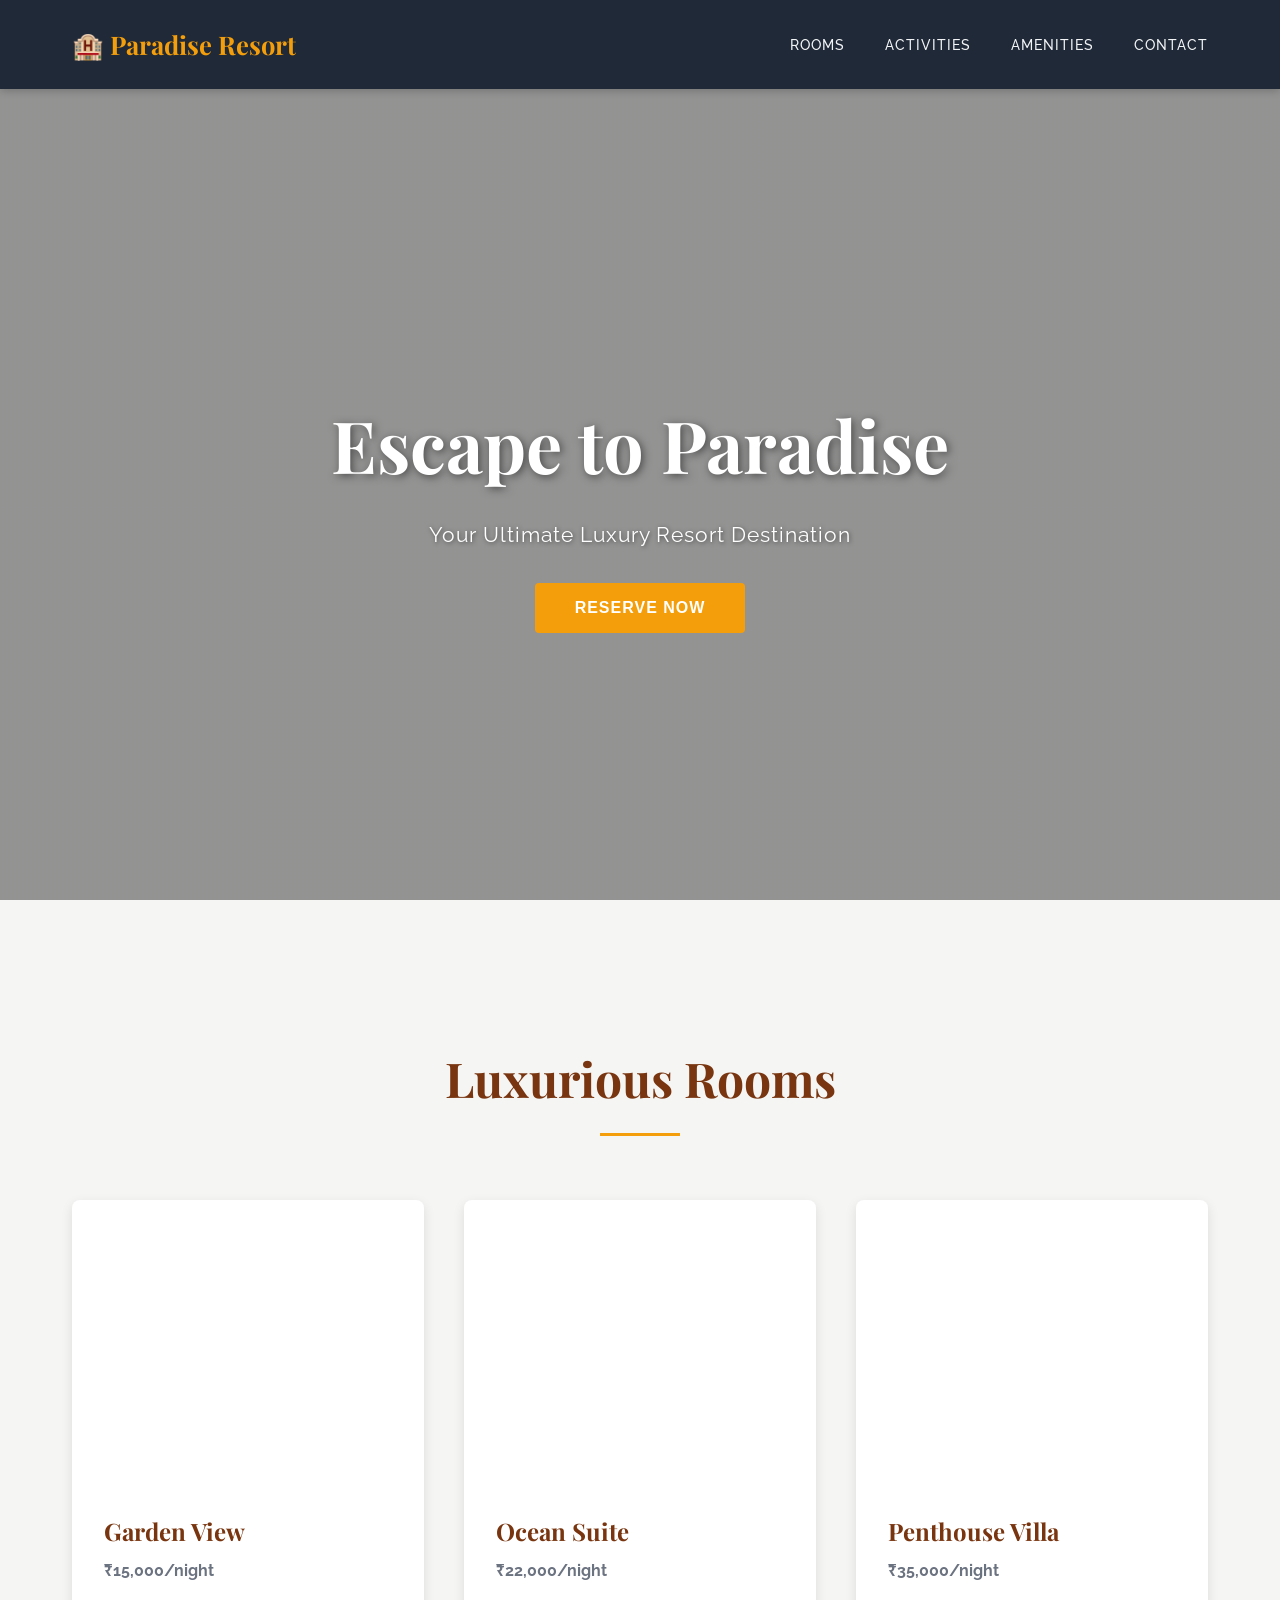
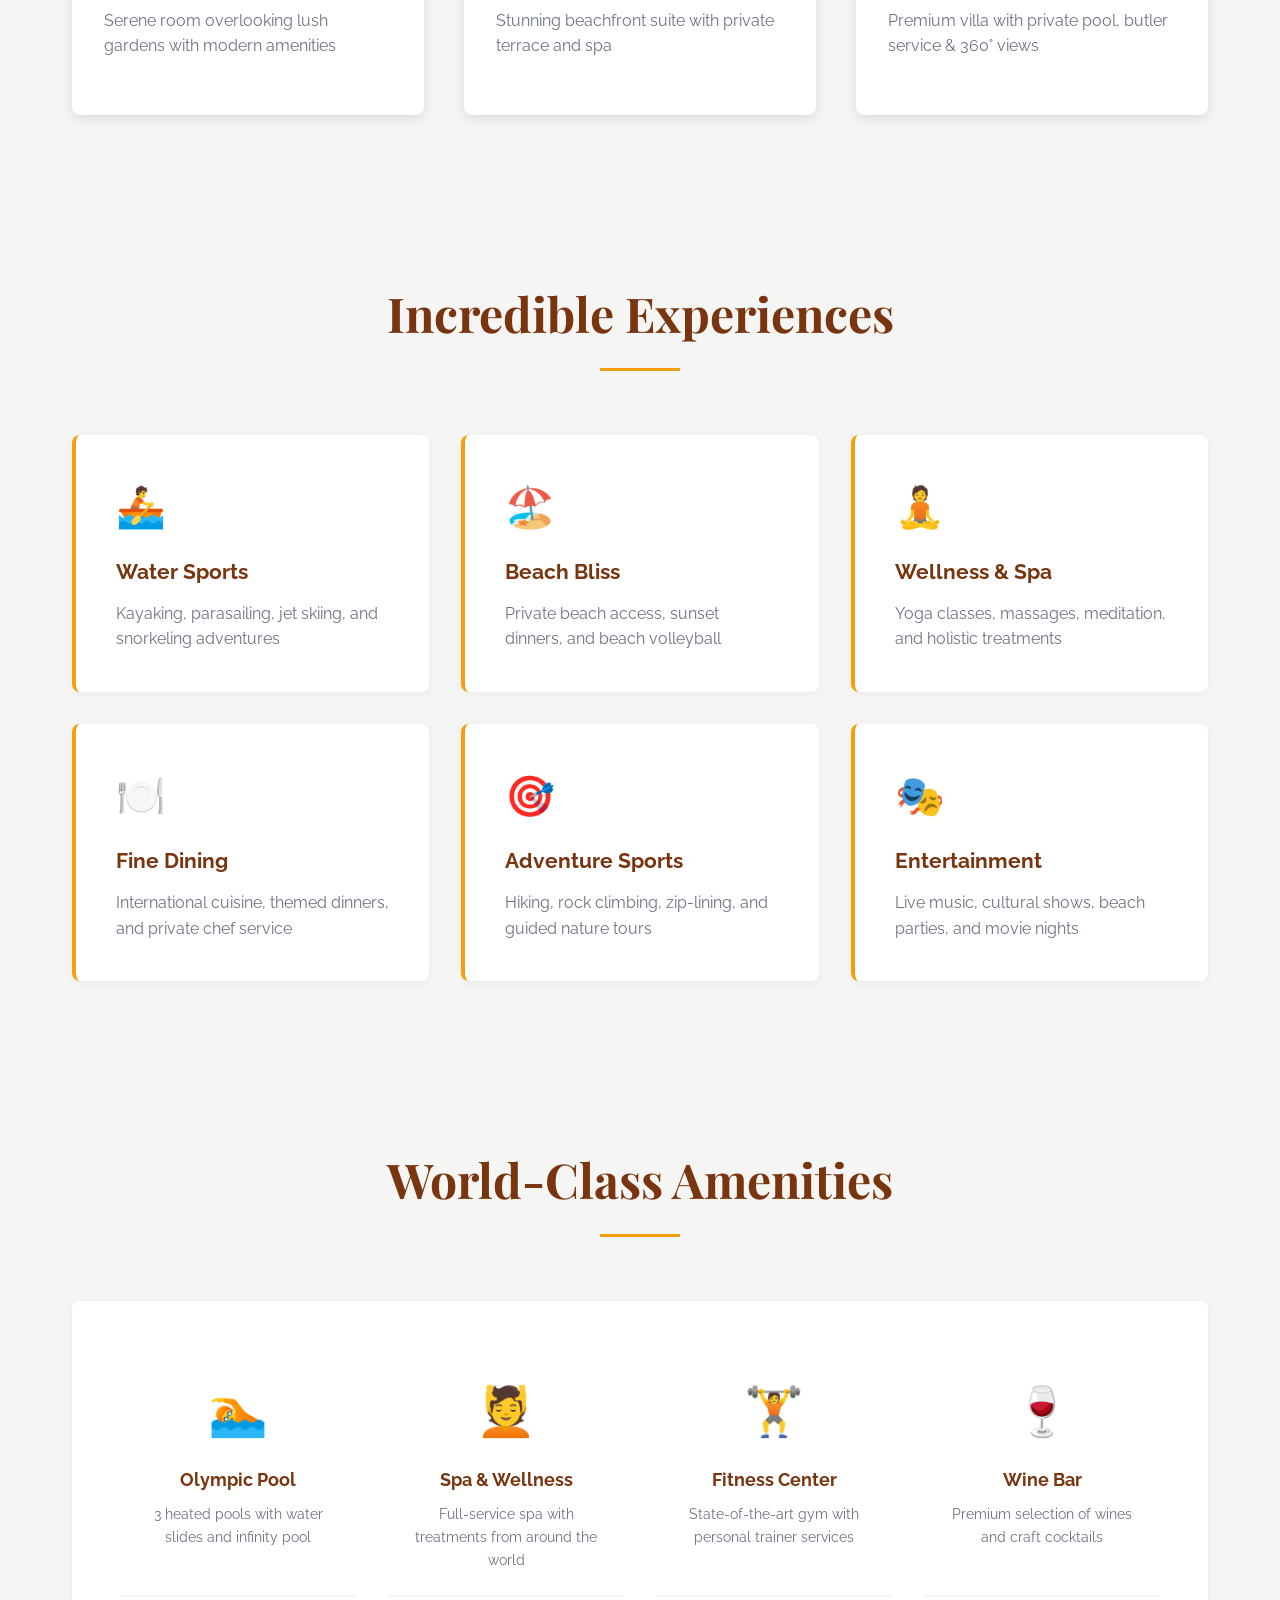
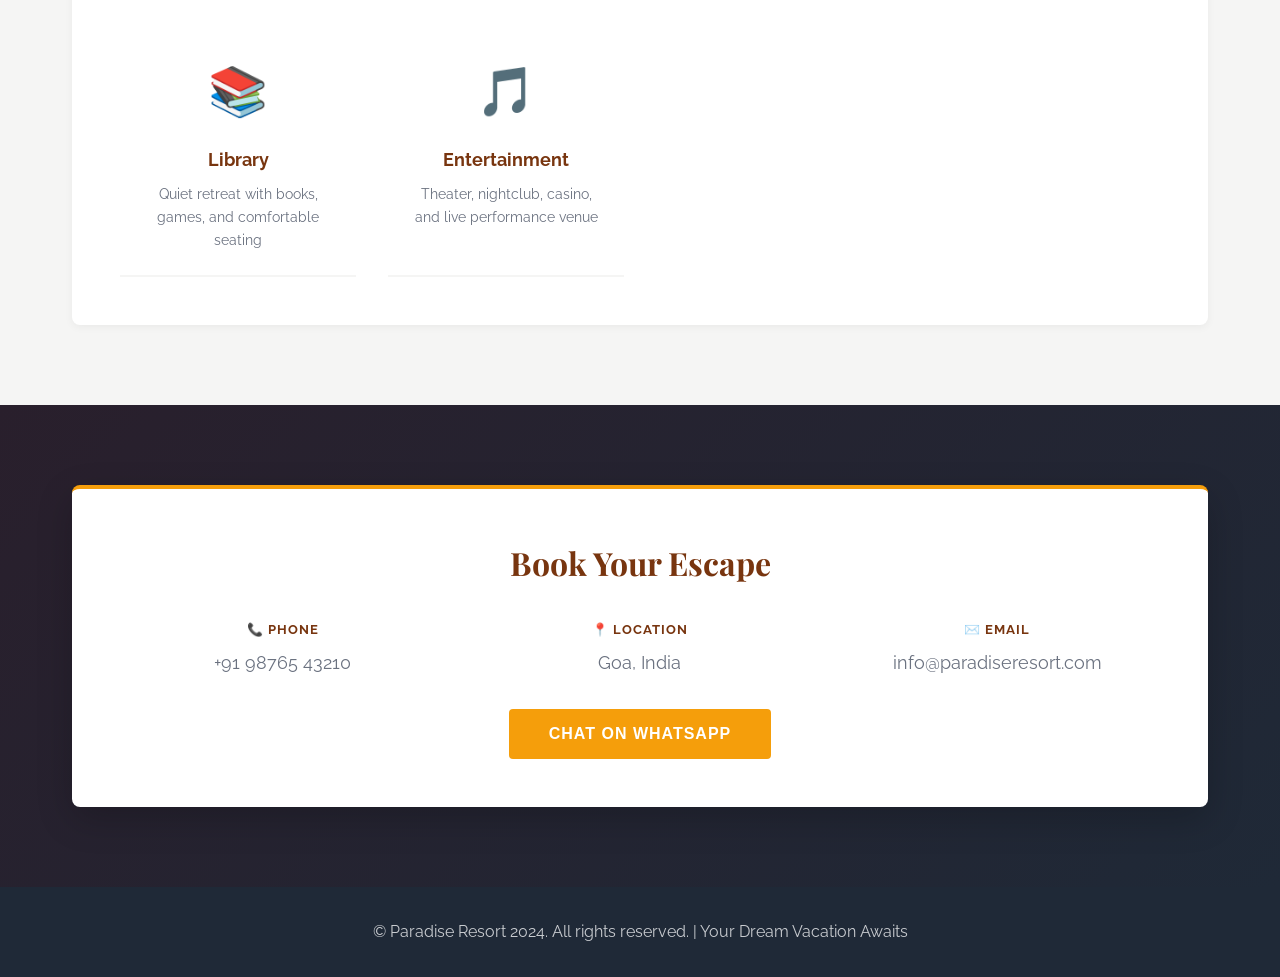
==== templates/index.html @ f2bc682b "Initial deployment of resort demo site" ====
<!DOCTYPE html>
<html lang="en">
<head>
    <meta charset="UTF-8">
    <meta name="viewport" content="width=device-width, initial-scale=1.0">
    <title>Luxury Resort | Paradise Awaits</title>
    <link href="https://fonts.googleapis.com/css2?family=Playfair+Display:wght@400;700&family=Raleway:wght@300;400;600;700&display=swap" rel="stylesheet">
    <style>
        * {
            margin: 0;
            padding: 0;
            box-sizing: border-box;
        }

        :root {
            --primary: #78350f;
            --primary-light: #92400e;
            --secondary: #dcfce7;
            --accent: #f59e0b;
            --bg-dark: #1f2937;
            --bg-light: #f5f5f4;
            --text-dark: #1f2937;
            --text-light: #6b7280;
        }

        body {
            font-family: 'Raleway', sans-serif;
            background-color: var(--bg-light);
            color: var(--text-dark);
            line-height: 1.6;
        }

        /* Navigation */
        nav {
            background-color: var(--bg-dark);
            padding: 1.5rem 0;
            position: fixed;
            width: 100%;
            top: 0;
            z-index: 100;
            box-shadow: 0 2px 8px rgba(0,0,0,0.2);
        }

        .container {
            max-width: 1200px;
            margin: 0 auto;
            padding: 0 2rem;
        }

        nav .container {
            display: flex;
            justify-content: space-between;
            align-items: center;
        }

        .logo {
            font-family: 'Playfair Display', serif;
            font-size: 1.6rem;
            font-weight: 700;
            color: var(--accent);
        }

        .nav-links {
            display: flex;
            gap: 2.5rem;
            list-style: none;
        }

        .nav-links a {
            color: #f3f4f6;
            text-decoration: none;
            font-weight: 500;
            font-size: 0.9rem;
            transition: color 0.3s;
            text-transform: uppercase;
            letter-spacing: 1px;
        }

        .nav-links a:hover {
            color: var(--accent);
        }

        /* Hero Section */
        .hero {
            background: linear-gradient(rgba(0, 0, 0, 0.4), rgba(0, 0, 0, 0.4)), url('https://images.unsplash.com/photo-1507525428480-e7e60b5f5c03?w=1200&h=700&fit=crop');
            background-size: cover;
            background-position: center;
            background-attachment: fixed;
            height: 100vh;
            display: flex;
            align-items: center;
            justify-content: center;
            text-align: center;
            color: white;
            margin-top: 60px;
            position: relative;
        }

        .hero-content h1 {
            font-family: 'Playfair Display', serif;
            font-size: 4.5rem;
            margin-bottom: 1rem;
            text-shadow: 2px 2px 8px rgba(0,0,0,0.5);
        }

        .hero-content p {
            font-size: 1.3rem;
            margin-bottom: 2rem;
            text-shadow: 1px 1px 4px rgba(0,0,0,0.5);
            letter-spacing: 1px;
        }

        .btn {
            display: inline-block;
            padding: 1rem 2.5rem;
            background-color: var(--accent);
            color: white;
            text-decoration: none;
            border-radius: 4px;
            font-weight: 600;
            transition: all 0.3s;
            cursor: pointer;
            border: none;
            font-size: 1rem;
            text-transform: uppercase;
            letter-spacing: 1px;
        }

        .btn:hover {
            background-color: #dc2626;
            transform: translateY(-3px);
            box-shadow: 0 8px 16px rgba(245, 158, 11, 0.3);
        }

        /* Sections */
        section {
            padding: 5rem 0;
        }

        section h2 {
            font-family: 'Playfair Display', serif;
            font-size: 3rem;
            margin-bottom: 3rem;
            text-align: center;
            color: var(--primary);
            position: relative;
            padding-bottom: 1rem;
        }

        section h2::after {
            content: '';
            display: block;
            width: 80px;
            height: 3px;
            background-color: var(--accent);
            margin: 1rem auto 0;
        }

        /* Rooms Section */
        .rooms-grid {
            display: grid;
            grid-template-columns: repeat(auto-fit, minmax(320px, 1fr));
            gap: 2.5rem;
        }

        .room-card {
            background-color: white;
            border-radius: 8px;
            overflow: hidden;
            box-shadow: 0 4px 12px rgba(0,0,0,0.1);
            transition: all 0.3s;
        }

        .room-card:hover {
            transform: translateY(-8px);
            box-shadow: 0 12px 24px rgba(0,0,0,0.15);
        }

        .room-image {
            width: 100%;
            height: 280px;
            background-size: cover;
            background-position: center;
            position: relative;
        }

        .room-info {
            padding: 2rem;
        }

        .room-info h3 {
            font-family: 'Playfair Display', serif;
            font-size: 1.5rem;
            color: var(--primary);
            margin-bottom: 0.5rem;
        }

        .room-price {
            color: var(--accent);
            font-size: 1rem;
            font-weight: 700;
            margin-bottom: 1rem;
        }

        .room-info p {
            color: var(--text-light);
            margin-bottom: 1.5rem;
        }

        /* Activities Section */
        .activities-grid {
            display: grid;
            grid-template-columns: repeat(auto-fit, minmax(280px, 1fr));
            gap: 2rem;
        }

        .activity-card {
            background-color: white;
            padding: 2.5rem;
            border-radius: 8px;
            border-left: 4px solid var(--accent);
            box-shadow: 0 2px 8px rgba(0,0,0,0.05);
            transition: all 0.3s;
        }

        .activity-card:hover {
            box-shadow: 0 8px 16px rgba(0,0,0,0.1);
        }

        .activity-icon {
            font-size: 2.5rem;
            margin-bottom: 1rem;
        }

        .activity-card h3 {
            font-size: 1.3rem;
            color: var(--primary);
            margin-bottom: 0.8rem;
        }

        .activity-card p {
            color: var(--text-light);
        }

        /* Amenities Section */
        .amenities-list {
            background-color: white;
            padding: 3rem;
            border-radius: 8px;
            box-shadow: 0 2px 8px rgba(0,0,0,0.05);
        }

        .amenities-grid {
            display: grid;
            grid-template-columns: repeat(auto-fit, minmax(200px, 1fr));
            gap: 2rem;
        }

        .amenity {
            padding: 1.5rem;
            text-align: center;
            border-bottom: 2px solid var(--bg-light);
        }

        .amenity:hover {
            border-bottom-color: var(--accent);
        }

        .amenity-icon {
            font-size: 3rem;
            margin-bottom: 1rem;
        }

        .amenity h4 {
            font-size: 1.1rem;
            color: var(--primary);
            margin-bottom: 0.5rem;
        }

        .amenity p {
            color: var(--text-light);
            font-size: 0.9rem;
        }

        /* Contact Section */
        .contact-section {
            background: linear-gradient(135deg, #291f2c 0%, #1f2937 100%);
        }

        .contact-box {
            background-color: white;
            padding: 3rem;
            border-radius: 8px;
            box-shadow: 0 12px 36px rgba(0,0,0,0.2);
            text-align: center;
            border-top: 4px solid var(--accent);
        }

        .contact-box h3 {
            font-family: 'Playfair Display', serif;
            font-size: 2rem;
            color: var(--primary);
            margin-bottom: 2rem;
        }

        .contact-info {
            display: grid;
            grid-template-columns: repeat(auto-fit, minmax(180px, 1fr));
            gap: 2rem;
            margin-bottom: 2rem;
        }

        .contact-item label {
            display: block;
            font-weight: 700;
            color: var(--primary);
            margin-bottom: 0.5rem;
            text-transform: uppercase;
            font-size: 0.8rem;
            letter-spacing: 1px;
        }

        .contact-item p {
            color: var(--text-light);
            font-size: 1.1rem;
        }

        /* Footer */
        footer {
            background-color: var(--bg-dark);
            color: #f3f4f6;
            padding: 2rem 0;
            text-align: center;
        }

        footer p {
            opacity: 0.8;
        }

        /* Responsive */
        @media (max-width: 768px) {
            .hero-content h1 {
                font-size: 2.5rem;
            }

            section h2 {
                font-size: 2rem;
            }

            .nav-links {
                gap: 1rem;
                font-size: 0.8rem;
            }
        }
    </style>
</head>
<body>
    <script src="../assets/inject-data.js"></script>
    <script>
        window.TEMPLATE_CATEGORY = 'resort';
    </script>

    <!-- Navigation -->
    <nav>
        <div class="container">
            <div class="logo">🏨 <span id="resortName">Paradise Resort</span></div>
            <ul class="nav-links">
                <li><a href="#rooms">Rooms</a></li>
                <li><a href="#activities">Activities</a></li>
                <li><a href="#amenities">Amenities</a></li>
                <li><a href="#contact">Contact</a></li>
            </ul>
        </div>
    </nav>

    <!-- Hero Section -->
    <section class="hero">
        <div class="hero-content">
            <h1>Escape to Paradise</h1>
            <p>Your Ultimate Luxury Resort Destination</p>
            <button class="btn" id="bookBtn">Reserve Now</button>
        </div>
    </section>

    <!-- Rooms Section -->
    <section id="rooms">
        <div class="container">
            <h2>Luxurious Rooms</h2>
            <div class="rooms-grid">
                <div class="room-card">
                    <div class="room-image" style="background-image: url('https://images.unsplash.com/photo-1631049307264-da0ec9d70304?w=400&h=280&fit=crop')"></div>
                    <div class="room-info">
                        <h3>Garden View</h3>
                        <p class="room-price">₹15,000/night</p>
                        <p>Serene room overlooking lush gardens with modern amenities</p>
                    </div>
                </div>
                <div class="room-card">
                    <div class="room-image" style="background-image: url('https://images.unsplash.com/photo-1578500494198-246f612d03b3?w=400&h=280&fit=crop')"></div>
                    <div class="room-info">
                        <h3>Ocean Suite</h3>
                        <p class="room-price">₹22,000/night</p>
                        <p>Stunning beachfront suite with private terrace and spa</p>
                    </div>
                </div>
                <div class="room-card">
                    <div class="room-image" style="background-image: url('https://images.unsplash.com/photo-1582719471384-894fbb16e074?w=400&h=280&fit=crop')"></div>
                    <div class="room-info">
                        <h3>Penthouse Villa</h3>
                        <p class="room-price">₹35,000/night</p>
                        <p>Premium villa with private pool, butler service & 360° views</p>
                    </div>
                </div>
            </div>
        </div>
    </section>

    <!-- Activities Section -->
    <section id="activities">
        <div class="container">
            <h2>Incredible Experiences</h2>
            <div class="activities-grid">
                <div class="activity-card">
                    <div class="activity-icon">🚣</div>
                    <h3>Water Sports</h3>
                    <p>Kayaking, parasailing, jet skiing, and snorkeling adventures</p>
                </div>
                <div class="activity-card">
                    <div class="activity-icon">🏖️</div>
                    <h3>Beach Bliss</h3>
                    <p>Private beach access, sunset dinners, and beach volleyball</p>
                </div>
                <div class="activity-card">
                    <div class="activity-icon">🧘</div>
                    <h3>Wellness & Spa</h3>
                    <p>Yoga classes, massages, meditation, and holistic treatments</p>
                </div>
                <div class="activity-card">
                    <div class="activity-icon">🍽️</div>
                    <h3>Fine Dining</h3>
                    <p>International cuisine, themed dinners, and private chef service</p>
                </div>
                <div class="activity-card">
                    <div class="activity-icon">🎯</div>
                    <h3>Adventure Sports</h3>
                    <p>Hiking, rock climbing, zip-lining, and guided nature tours</p>
                </div>
                <div class="activity-card">
                    <div class="activity-icon">🎭</div>
                    <h3>Entertainment</h3>
                    <p>Live music, cultural shows, beach parties, and movie nights</p>
                </div>
            </div>
        </div>
    </section>

    <!-- Amenities Section -->
    <section id="amenities">
        <div class="container">
            <h2>World-Class Amenities</h2>
            <div class="amenities-list">
                <div class="amenities-grid">
                    <div class="amenity">
                        <div class="amenity-icon">🏊</div>
                        <h4>Olympic Pool</h4>
                        <p>3 heated pools with water slides and infinity pool</p>
                    </div>
                    <div class="amenity">
                        <div class="amenity-icon">💆</div>
                        <h4>Spa & Wellness</h4>
                        <p>Full-service spa with treatments from around the world</p>
                    </div>
                    <div class="amenity">
                        <div class="amenity-icon">🏋️</div>
                        <h4>Fitness Center</h4>
                        <p>State-of-the-art gym with personal trainer services</p>
                    </div>
                    <div class="amenity">
                        <div class="amenity-icon">🍷</div>
                        <h4>Wine Bar</h4>
                        <p>Premium selection of wines and craft cocktails</p>
                    </div>
                    <div class="amenity">
                        <div class="amenity-icon">📚</div>
                        <h4>Library</h4>
                        <p>Quiet retreat with books, games, and comfortable seating</p>
                    </div>
                    <div class="amenity">
                        <div class="amenity-icon">🎵</div>
                        <h4>Entertainment</h4>
                        <p>Theater, nightclub, casino, and live performance venue</p>
                    </div>
                </div>
            </div>
        </div>
    </section>

    <!-- Contact Section -->
    <section class="contact-section" id="contact">
        <div class="container">
            <div class="contact-box">
                <h3>Book Your Escape</h3>
                <div class="contact-info">
                    <div class="contact-item">
                        <label>📞 Phone</label>
                        <p id="resortPhone">+91 98765 43210</p>
                    </div>
                    <div class="contact-item">
                        <label>📍 Location</label>
                        <p id="resortLocation">Goa, India</p>
                    </div>
                    <div class="contact-item">
                        <label>✉️ Email</label>
                        <p id="resortEmail">info@paradiseresort.com</p>
                    </div>
                </div>
                <button class="btn" id="whatsappBtn">Chat on WhatsApp</button>
            </div>
        </div>
    </section>

    <!-- Footer -->
    <footer>
        <div class="container">
            <p>&copy; <span id="resortFooter">Paradise Resort</span> 2024. All rights reserved. | Your Dream Vacation Awaits</p>
        </div>
    </footer>

    <script>
        // Inject business data
        setTimeout(() => {
            if (window.businessData) {
                document.getElementById('resortName').textContent = window.businessData.name || 'Paradise Resort';
                document.getElementById('resortPhone').textContent = window.businessData.phone || '+91 98765 43210';
                document.getElementById('resortLocation').textContent = window.businessData.location || 'Goa, India';
                document.getElementById('resortEmail').textContent = window.businessData.email || 'info@paradiseresort.com';
                document.getElementById('resortFooter').textContent = window.businessData.name || 'Paradise Resort';
                
                // Update WhatsApp button
                if (window.whatsappLink) {
                    document.getElementById('whatsappBtn').href = window.whatsappLink;
                } else {
                    document.getElementById('whatsappBtn').onclick = () => {
                        const phone = window.businessData.phone || '919876543210';
                        window.open(`https://wa.me/${phone}?text=Hi, I'm interested in booking at ${window.businessData.name}`, '_blank');
                    };
                }
                
                // Update book button
                document.getElementById('bookBtn').onclick = document.getElementById('whatsappBtn').onclick;
            }
        }, 100);
    </script>
</body>
</html>
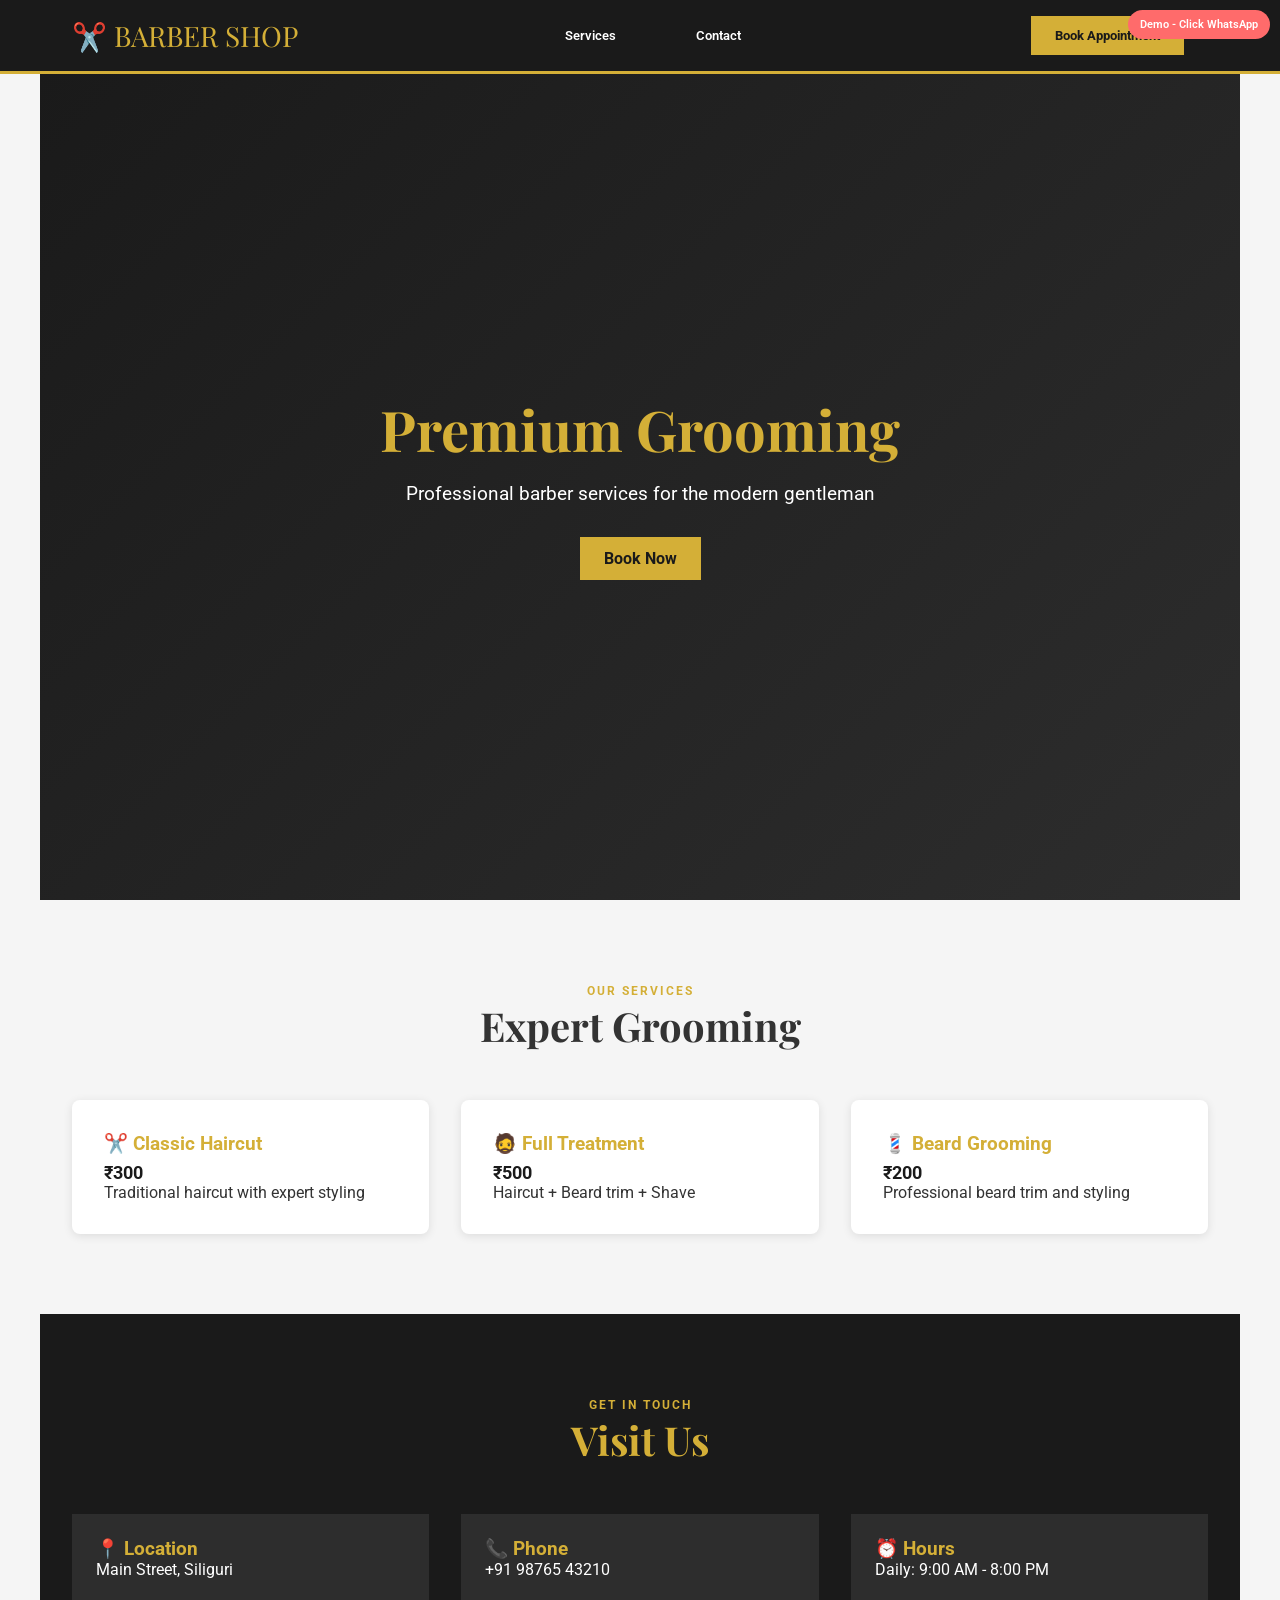
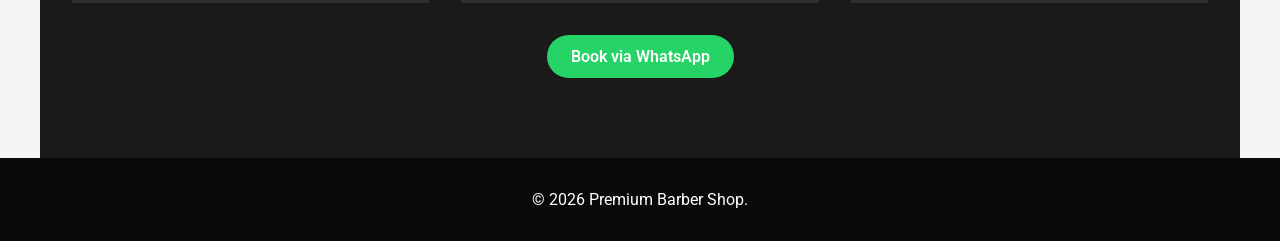
==== commit e2567167: "Fix: Deploy working injection template" ====
--- a/templates/index.html
+++ b/templates/index.html
@@ -3,553 +3,127 @@
 <head>
     <meta charset="UTF-8">
     <meta name="viewport" content="width=device-width, initial-scale=1.0">
-    <title>Luxury Resort | Paradise Awaits</title>
-    <link href="https://fonts.googleapis.com/css2?family=Playfair+Display:wght@400;700&family=Raleway:wght@300;400;600;700&display=swap" rel="stylesheet">
+    <title>Premium Barber Shop - Professional Grooming</title>
+    <link href="https://fonts.googleapis.com/css2?family=Playfair+Display&family=Roboto:wght@300;400;700&display=swap" rel="stylesheet">
     <style>
-        * {
-            margin: 0;
-            padding: 0;
-            box-sizing: border-box;
-        }
-
-        :root {
-            --primary: #78350f;
-            --primary-light: #92400e;
-            --secondary: #dcfce7;
-            --accent: #f59e0b;
-            --bg-dark: #1f2937;
-            --bg-light: #f5f5f4;
-            --text-dark: #1f2937;
-            --text-light: #6b7280;
-        }
-
-        body {
-            font-family: 'Raleway', sans-serif;
-            background-color: var(--bg-light);
-            color: var(--text-dark);
-            line-height: 1.6;
-        }
-
-        /* Navigation */
-        nav {
-            background-color: var(--bg-dark);
-            padding: 1.5rem 0;
-            position: fixed;
-            width: 100%;
-            top: 0;
-            z-index: 100;
-            box-shadow: 0 2px 8px rgba(0,0,0,0.2);
-        }
-
-        .container {
-            max-width: 1200px;
-            margin: 0 auto;
-            padding: 0 2rem;
-        }
-
-        nav .container {
-            display: flex;
-            justify-content: space-between;
-            align-items: center;
-        }
-
-        .logo {
-            font-family: 'Playfair Display', serif;
-            font-size: 1.6rem;
-            font-weight: 700;
-            color: var(--accent);
-        }
-
-        .nav-links {
-            display: flex;
-            gap: 2.5rem;
-            list-style: none;
-        }
-
-        .nav-links a {
-            color: #f3f4f6;
-            text-decoration: none;
-            font-weight: 500;
-            font-size: 0.9rem;
-            transition: color 0.3s;
-            text-transform: uppercase;
-            letter-spacing: 1px;
-        }
-
-        .nav-links a:hover {
-            color: var(--accent);
-        }
-
-        /* Hero Section */
-        .hero {
-            background: linear-gradient(rgba(0, 0, 0, 0.4), rgba(0, 0, 0, 0.4)), url('https://images.unsplash.com/photo-1507525428480-e7e60b5f5c03?w=1200&h=700&fit=crop');
-            background-size: cover;
-            background-position: center;
-            background-attachment: fixed;
-            height: 100vh;
-            display: flex;
-            align-items: center;
-            justify-content: center;
-            text-align: center;
-            color: white;
-            margin-top: 60px;
-            position: relative;
-        }
-
-        .hero-content h1 {
-            font-family: 'Playfair Display', serif;
-            font-size: 4.5rem;
-            margin-bottom: 1rem;
-            text-shadow: 2px 2px 8px rgba(0,0,0,0.5);
-        }
-
-        .hero-content p {
-            font-size: 1.3rem;
-            margin-bottom: 2rem;
-            text-shadow: 1px 1px 4px rgba(0,0,0,0.5);
-            letter-spacing: 1px;
-        }
-
-        .btn {
-            display: inline-block;
-            padding: 1rem 2.5rem;
-            background-color: var(--accent);
-            color: white;
-            text-decoration: none;
-            border-radius: 4px;
-            font-weight: 600;
-            transition: all 0.3s;
-            cursor: pointer;
-            border: none;
-            font-size: 1rem;
-            text-transform: uppercase;
-            letter-spacing: 1px;
-        }
-
-        .btn:hover {
-            background-color: #dc2626;
-            transform: translateY(-3px);
-            box-shadow: 0 8px 16px rgba(245, 158, 11, 0.3);
-        }
-
-        /* Sections */
-        section {
-            padding: 5rem 0;
-        }
-
-        section h2 {
-            font-family: 'Playfair Display', serif;
-            font-size: 3rem;
-            margin-bottom: 3rem;
-            text-align: center;
-            color: var(--primary);
-            position: relative;
-            padding-bottom: 1rem;
-        }
-
-        section h2::after {
-            content: '';
-            display: block;
-            width: 80px;
-            height: 3px;
-            background-color: var(--accent);
-            margin: 1rem auto 0;
-        }
-
-        /* Rooms Section */
-        .rooms-grid {
-            display: grid;
-            grid-template-columns: repeat(auto-fit, minmax(320px, 1fr));
-            gap: 2.5rem;
-        }
-
-        .room-card {
-            background-color: white;
-            border-radius: 8px;
-            overflow: hidden;
-            box-shadow: 0 4px 12px rgba(0,0,0,0.1);
-            transition: all 0.3s;
-        }
-
-        .room-card:hover {
-            transform: translateY(-8px);
-            box-shadow: 0 12px 24px rgba(0,0,0,0.15);
-        }
-
-        .room-image {
-            width: 100%;
-            height: 280px;
-            background-size: cover;
-            background-position: center;
-            position: relative;
-        }
-
-        .room-info {
-            padding: 2rem;
-        }
-
-        .room-info h3 {
-            font-family: 'Playfair Display', serif;
-            font-size: 1.5rem;
-            color: var(--primary);
-            margin-bottom: 0.5rem;
-        }
-
-        .room-price {
-            color: var(--accent);
-            font-size: 1rem;
-            font-weight: 700;
-            margin-bottom: 1rem;
-        }
-
-        .room-info p {
-            color: var(--text-light);
-            margin-bottom: 1.5rem;
-        }
-
-        /* Activities Section */
-        .activities-grid {
-            display: grid;
-            grid-template-columns: repeat(auto-fit, minmax(280px, 1fr));
-            gap: 2rem;
-        }
-
-        .activity-card {
-            background-color: white;
-            padding: 2.5rem;
-            border-radius: 8px;
-            border-left: 4px solid var(--accent);
-            box-shadow: 0 2px 8px rgba(0,0,0,0.05);
-            transition: all 0.3s;
-        }
-
-        .activity-card:hover {
-            box-shadow: 0 8px 16px rgba(0,0,0,0.1);
-        }
-
-        .activity-icon {
-            font-size: 2.5rem;
-            margin-bottom: 1rem;
-        }
-
-        .activity-card h3 {
-            font-size: 1.3rem;
-            color: var(--primary);
-            margin-bottom: 0.8rem;
-        }
-
-        .activity-card p {
-            color: var(--text-light);
-        }
-
-        /* Amenities Section */
-        .amenities-list {
-            background-color: white;
-            padding: 3rem;
-            border-radius: 8px;
-            box-shadow: 0 2px 8px rgba(0,0,0,0.05);
-        }
-
-        .amenities-grid {
-            display: grid;
-            grid-template-columns: repeat(auto-fit, minmax(200px, 1fr));
-            gap: 2rem;
-        }
-
-        .amenity {
-            padding: 1.5rem;
-            text-align: center;
-            border-bottom: 2px solid var(--bg-light);
-        }
-
-        .amenity:hover {
-            border-bottom-color: var(--accent);
-        }
-
-        .amenity-icon {
-            font-size: 3rem;
-            margin-bottom: 1rem;
-        }
-
-        .amenity h4 {
-            font-size: 1.1rem;
-            color: var(--primary);
-            margin-bottom: 0.5rem;
-        }
-
-        .amenity p {
-            color: var(--text-light);
-            font-size: 0.9rem;
-        }
-
-        /* Contact Section */
-        .contact-section {
-            background: linear-gradient(135deg, #291f2c 0%, #1f2937 100%);
-        }
-
-        .contact-box {
-            background-color: white;
-            padding: 3rem;
-            border-radius: 8px;
-            box-shadow: 0 12px 36px rgba(0,0,0,0.2);
-            text-align: center;
-            border-top: 4px solid var(--accent);
-        }
-
-        .contact-box h3 {
-            font-family: 'Playfair Display', serif;
-            font-size: 2rem;
-            color: var(--primary);
-            margin-bottom: 2rem;
-        }
-
-        .contact-info {
-            display: grid;
-            grid-template-columns: repeat(auto-fit, minmax(180px, 1fr));
-            gap: 2rem;
-            margin-bottom: 2rem;
-        }
-
-        .contact-item label {
-            display: block;
-            font-weight: 700;
-            color: var(--primary);
-            margin-bottom: 0.5rem;
-            text-transform: uppercase;
-            font-size: 0.8rem;
-            letter-spacing: 1px;
-        }
-
-        .contact-item p {
-            color: var(--text-light);
-            font-size: 1.1rem;
-        }
-
-        /* Footer */
-        footer {
-            background-color: var(--bg-dark);
-            color: #f3f4f6;
-            padding: 2rem 0;
-            text-align: center;
-        }
-
-        footer p {
-            opacity: 0.8;
-        }
-
-        /* Responsive */
-        @media (max-width: 768px) {
-            .hero-content h1 {
-                font-size: 2.5rem;
-            }
-
-            section h2 {
-                font-size: 2rem;
-            }
-
-            .nav-links {
-                gap: 1rem;
-                font-size: 0.8rem;
-            }
-        }
+        * { margin: 0; padding: 0; box-sizing: border-box; }
+        body { font-family: 'Roboto', sans-serif; background: #f5f5f5; color: #333; }
+        
+        .demo-badge { position: fixed; top: 10px; right: 10px; background: #ff6b6b; color: white; padding: 8px 12px; border-radius: 20px; font-size: 11px; font-weight: 600; z-index: 1000; }
+        
+        header { position: fixed; top: 0; width: 100%; background: #1a1a1a; color: white; border-bottom: 3px solid #D4AF37; z-index: 100; }
+        nav { max-width: 1200px; margin: 0 auto; padding: 1rem 2rem; display: flex; justify-content: space-between; align-items: center; }
+        .logo { font-family: 'Playfair Display', serif; font-size: 28px; color: #D4AF37; }
+        nav a { color: #fff; text-decoration: none; margin: 0 1.5rem; font-weight: 600; font-size: 13px; }
+        nav a:hover { color: #D4AF37; }
+        
+        .btn-primary { background: #D4AF37; color: #1a1a1a; padding: 0.75rem 1.5rem; text-decoration: none; font-weight: 700; cursor: pointer; transition: all 0.3s; }
+        .btn-primary:hover { background: #c99c2a; transform: translateY(-2px); }
+        
+        section { padding: 5rem 2rem; max-width: 1200px; margin: 0 auto; }
+        
+        .hero { margin-top: 70px; min-height: calc(100vh - 70px); background: linear-gradient(135deg, #1a1a1a, #2d2d2d); color: white; display: flex; align-items: center; justify-content: center; }
+        .hero-content { text-align: center; }
+        .hero h1 { font-family: 'Playfair Display', serif; font-size: 3.5rem; margin-bottom: 1rem; color: #D4AF37; }
+        .hero p { font-size: 1.2rem; margin-bottom: 2rem; }
+        .hero-buttons { display: flex; gap: 1rem; justify-content: center; flex-wrap: wrap; }
+        
+        .section-header { text-align: center; margin-bottom: 3rem; }
+        .section-header .label { color: #D4AF37; font-size: 12px; font-weight: 700; text-transform: uppercase; letter-spacing: 2px; }
+        .section-header h2 { font-family: 'Playfair Display', serif; font-size: 2.5rem; margin-bottom: 1rem; }
+        
+        .services-grid { display: grid; grid-template-columns: repeat(auto-fit, minmax(250px, 1fr)); gap: 2rem; }
+        .service-card { background: white; padding: 2rem; border-radius: 8px; box-shadow: 0 2px 10px rgba(0,0,0,0.1); }
+        .service-card h3 { color: #D4AF37; margin-bottom: 0.5rem; font-size: 1.2rem; }
+        .service-card .price { color: #1a1a1a; font-weight: 700; font-size: 1.1rem; }
+        
+        .contact-section { background: #1a1a1a; color: white; }
+        .contact-section h2 { color: #D4AF37; }
+        .contact-info { display: grid; grid-template-columns: repeat(auto-fit, minmax(250px, 1fr)); gap: 2rem; }
+        .contact-card { background: #2d2d2d; padding: 1.5rem; }
+        .contact-card h3 { color: #D4AF37; }
+        
+        .whatsapp-btn { display: inline-flex; gap: 0.5rem; background: #25D366; color: white; padding: 0.75rem 1.5rem; border-radius: 50px; text-decoration: none; font-weight: 600; }
+        
+        footer { background: #0a0a0a; color: white; text-align: center; padding: 2rem; }
     </style>
 </head>
 <body>
-    <script src="../assets/inject-data.js"></script>
-    <script>
-        window.TEMPLATE_CATEGORY = 'resort';
-    </script>
+    <div class="demo-badge">Demo - Click WhatsApp</div>
+    <header>
+        <nav>
+            <div class="logo">✂️ BARBER SHOP</div>
+            <div style="display: flex; gap: 2rem;">
+                <a href="#services">Services</a>
+                <a href="#contact">Contact</a>
+            </div>
+            <a id="whatsappNav" href="#" class="btn-primary">Book Appointment</a>
+        </nav>
+    </header>
 
-    <!-- Navigation -->
-    <nav>
-        <div class="container">
-            <div class="logo">🏨 <span id="resortName">Paradise Resort</span></div>
-            <ul class="nav-links">
-                <li><a href="#rooms">Rooms</a></li>
-                <li><a href="#activities">Activities</a></li>
-                <li><a href="#amenities">Amenities</a></li>
-                <li><a href="#contact">Contact</a></li>
-            </ul>
-        </div>
-    </nav>
-
-    <!-- Hero Section -->
     <section class="hero">
         <div class="hero-content">
-            <h1>Escape to Paradise</h1>
-            <p>Your Ultimate Luxury Resort Destination</p>
-            <button class="btn" id="bookBtn">Reserve Now</button>
-        </div>
-    </section>
-
-    <!-- Rooms Section -->
-    <section id="rooms">
-        <div class="container">
-            <h2>Luxurious Rooms</h2>
-            <div class="rooms-grid">
-                <div class="room-card">
-                    <div class="room-image" style="background-image: url('https://images.unsplash.com/photo-1631049307264-da0ec9d70304?w=400&h=280&fit=crop')"></div>
-                    <div class="room-info">
-                        <h3>Garden View</h3>
-                        <p class="room-price">₹15,000/night</p>
-                        <p>Serene room overlooking lush gardens with modern amenities</p>
-                    </div>
-                </div>
-                <div class="room-card">
-                    <div class="room-image" style="background-image: url('https://images.unsplash.com/photo-1578500494198-246f612d03b3?w=400&h=280&fit=crop')"></div>
-                    <div class="room-info">
-                        <h3>Ocean Suite</h3>
-                        <p class="room-price">₹22,000/night</p>
-                        <p>Stunning beachfront suite with private terrace and spa</p>
-                    </div>
-                </div>
-                <div class="room-card">
-                    <div class="room-image" style="background-image: url('https://images.unsplash.com/photo-1582719471384-894fbb16e074?w=400&h=280&fit=crop')"></div>
-                    <div class="room-info">
-                        <h3>Penthouse Villa</h3>
-                        <p class="room-price">₹35,000/night</p>
-                        <p>Premium villa with private pool, butler service & 360° views</p>
-                    </div>
-                </div>
+            <h1 id="businessName">Premium Grooming</h1>
+            <p id="businessDescription">Professional barber services for the modern gentleman</p>
+            <div class="hero-buttons">
+                <a id="whatsappHero" href="#" class="btn-primary">Book Now</a>
             </div>
         </div>
     </section>
 
-    <!-- Activities Section -->
-    <section id="activities">
-        <div class="container">
-            <h2>Incredible Experiences</h2>
-            <div class="activities-grid">
-                <div class="activity-card">
-                    <div class="activity-icon">🚣</div>
-                    <h3>Water Sports</h3>
-                    <p>Kayaking, parasailing, jet skiing, and snorkeling adventures</p>
-                </div>
-                <div class="activity-card">
-                    <div class="activity-icon">🏖️</div>
-                    <h3>Beach Bliss</h3>
-                    <p>Private beach access, sunset dinners, and beach volleyball</p>
-                </div>
-                <div class="activity-card">
-                    <div class="activity-icon">🧘</div>
-                    <h3>Wellness & Spa</h3>
-                    <p>Yoga classes, massages, meditation, and holistic treatments</p>
-                </div>
-                <div class="activity-card">
-                    <div class="activity-icon">🍽️</div>
-                    <h3>Fine Dining</h3>
-                    <p>International cuisine, themed dinners, and private chef service</p>
-                </div>
-                <div class="activity-card">
-                    <div class="activity-icon">🎯</div>
-                    <h3>Adventure Sports</h3>
-                    <p>Hiking, rock climbing, zip-lining, and guided nature tours</p>
-                </div>
-                <div class="activity-card">
-                    <div class="activity-icon">🎭</div>
-                    <h3>Entertainment</h3>
-                    <p>Live music, cultural shows, beach parties, and movie nights</p>
-                </div>
+    <section id="services">
+        <div class="section-header">
+            <span class="label">Our Services</span>
+            <h2>Expert Grooming</h2>
+        </div>
+        <div class="services-grid">
+            <div class="service-card">
+                <h3>✂️ Classic Haircut</h3>
+                <div class="price">₹300</div>
+                <p>Traditional haircut with expert styling</p>
+            </div>
+            <div class="service-card">
+                <h3>🧔 Full Treatment</h3>
+                <div class="price">₹500</div>
+                <p>Haircut + Beard trim + Shave</p>
+            </div>
+            <div class="service-card">
+                <h3>💈 Beard Grooming</h3>
+                <div class="price">₹200</div>
+                <p>Professional beard trim and styling</p>
             </div>
         </div>
     </section>
 
-    <!-- Amenities Section -->
-    <section id="amenities">
-        <div class="container">
-            <h2>World-Class Amenities</h2>
-            <div class="amenities-list">
-                <div class="amenities-grid">
-                    <div class="amenity">
-                        <div class="amenity-icon">🏊</div>
-                        <h4>Olympic Pool</h4>
-                        <p>3 heated pools with water slides and infinity pool</p>
-                    </div>
-                    <div class="amenity">
-                        <div class="amenity-icon">💆</div>
-                        <h4>Spa & Wellness</h4>
-                        <p>Full-service spa with treatments from around the world</p>
-                    </div>
-                    <div class="amenity">
-                        <div class="amenity-icon">🏋️</div>
-                        <h4>Fitness Center</h4>
-                        <p>State-of-the-art gym with personal trainer services</p>
-                    </div>
-                    <div class="amenity">
-                        <div class="amenity-icon">🍷</div>
-                        <h4>Wine Bar</h4>
-                        <p>Premium selection of wines and craft cocktails</p>
-                    </div>
-                    <div class="amenity">
-                        <div class="amenity-icon">📚</div>
-                        <h4>Library</h4>
-                        <p>Quiet retreat with books, games, and comfortable seating</p>
-                    </div>
-                    <div class="amenity">
-                        <div class="amenity-icon">🎵</div>
-                        <h4>Entertainment</h4>
-                        <p>Theater, nightclub, casino, and live performance venue</p>
-                    </div>
-                </div>
+    <section class="contact-section" id="contact">
+        <div class="section-header">
+            <span class="label">Get in Touch</span>
+            <h2>Visit Us</h2>
+        </div>
+        <div class="contact-info">
+            <div class="contact-card">
+                <h3>📍 Location</h3>
+                <p id="contactLocation">Main Street, Siliguri</p>
             </div>
+            <div class="contact-card">
+                <h3>📞 Phone</h3>
+                <p id="contactPhone">+91 98765 43210</p>
+            </div>
+            <div class="contact-card">
+                <h3>⏰ Hours</h3>
+                <p>Daily: 9:00 AM - 8:00 PM</p>
+            </div>
+        </div>
+        <div style="text-align: center; margin-top: 2rem;">
+            <a id="whatsappFooter" href="#" class="whatsapp-btn">Book via WhatsApp</a>
         </div>
     </section>
 
-    <!-- Contact Section -->
-    <section class="contact-section" id="contact">
-        <div class="container">
-            <div class="contact-box">
-                <h3>Book Your Escape</h3>
-                <div class="contact-info">
-                    <div class="contact-item">
-                        <label>📞 Phone</label>
-                        <p id="resortPhone">+91 98765 43210</p>
-                    </div>
-                    <div class="contact-item">
-                        <label>📍 Location</label>
-                        <p id="resortLocation">Goa, India</p>
-                    </div>
-                    <div class="contact-item">
-                        <label>✉️ Email</label>
-                        <p id="resortEmail">info@paradiseresort.com</p>
-                    </div>
-                </div>
-                <button class="btn" id="whatsappBtn">Chat on WhatsApp</button>
-            </div>
-        </div>
-    </section>
-
-    <!-- Footer -->
     <footer>
-        <div class="container">
-            <p>&copy; <span id="resortFooter">Paradise Resort</span> 2024. All rights reserved. | Your Dream Vacation Awaits</p>
-        </div>
+        <p>&copy; 2026 Premium Barber Shop.</p>
     </footer>
 
-    <script>
-        // Inject business data
-        setTimeout(() => {
-            if (window.businessData) {
-                document.getElementById('resortName').textContent = window.businessData.name || 'Paradise Resort';
-                document.getElementById('resortPhone').textContent = window.businessData.phone || '+91 98765 43210';
-                document.getElementById('resortLocation').textContent = window.businessData.location || 'Goa, India';
-                document.getElementById('resortEmail').textContent = window.businessData.email || 'info@paradiseresort.com';
-                document.getElementById('resortFooter').textContent = window.businessData.name || 'Paradise Resort';
-                
-                // Update WhatsApp button
-                if (window.whatsappLink) {
-                    document.getElementById('whatsappBtn').href = window.whatsappLink;
-                } else {
-                    document.getElementById('whatsappBtn').onclick = () => {
-                        const phone = window.businessData.phone || '919876543210';
-                        window.open(`https://wa.me/${phone}?text=Hi, I'm interested in booking at ${window.businessData.name}`, '_blank');
-                    };
-                }
-                
-                // Update book button
-                document.getElementById('bookBtn').onclick = document.getElementById('whatsappBtn').onclick;
-            }
-        }, 100);
-    </script>
+    <script src="../assets/inject-data.js"></script>
+    <script>window.TEMPLATE_CATEGORY = 'barber';</script>
 </body>
-</html>
+</html>
